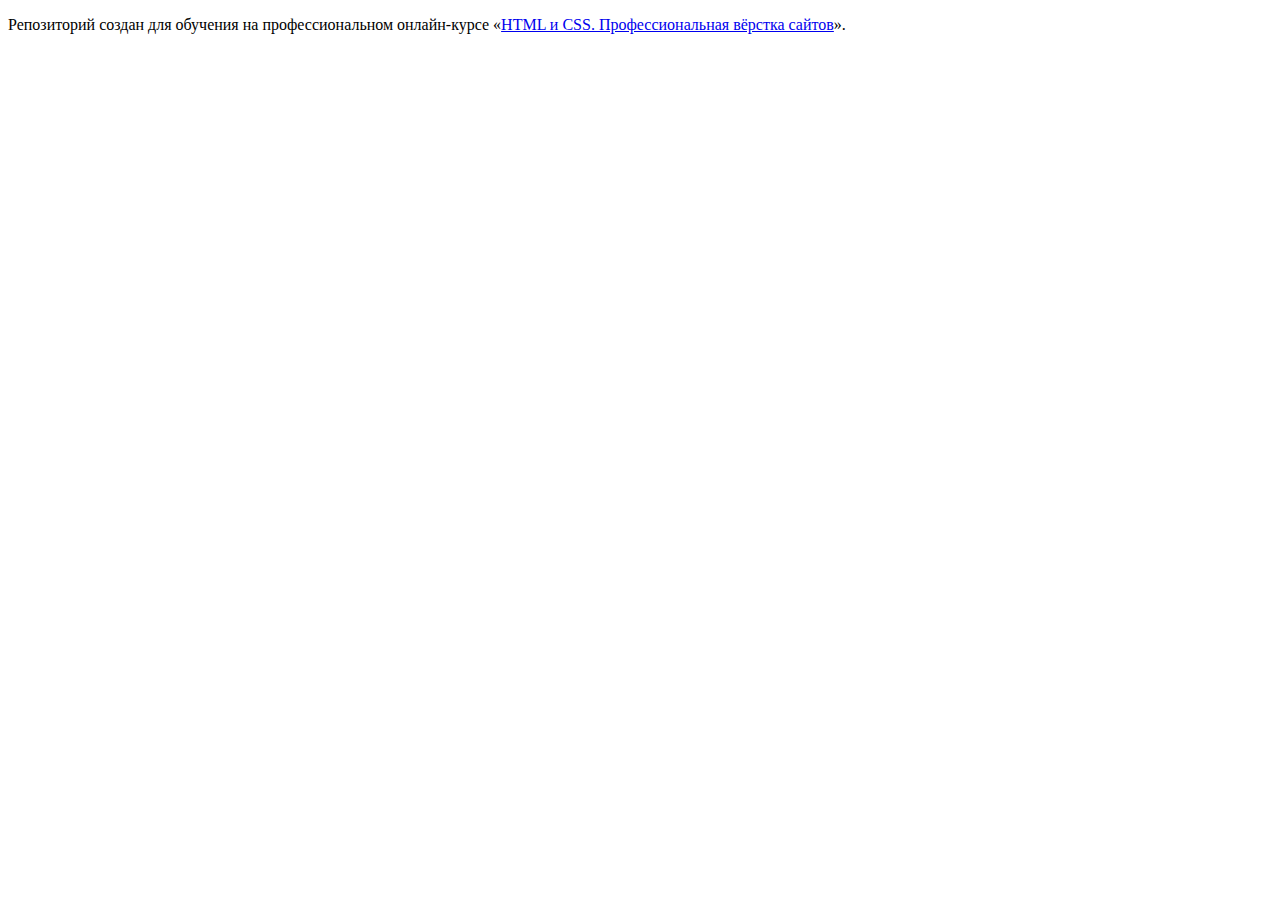
==== index.html @ 76321fee ":hatching_chick:" ====
<!DOCTYPE html>
<html lang="ru">
  <head>
    <meta charset="utf-8">
    <title>HTML Academy: Девайс</title>
  </head>
  <body>

    <p>Репозиторий создан для обучения на профессиональном онлайн‑курсе «<a href="https://htmlacademy.ru/intensive/htmlcss">HTML и CSS. Профессиональная вёрстка сайтов</a>».</p>

  </body>
</html>
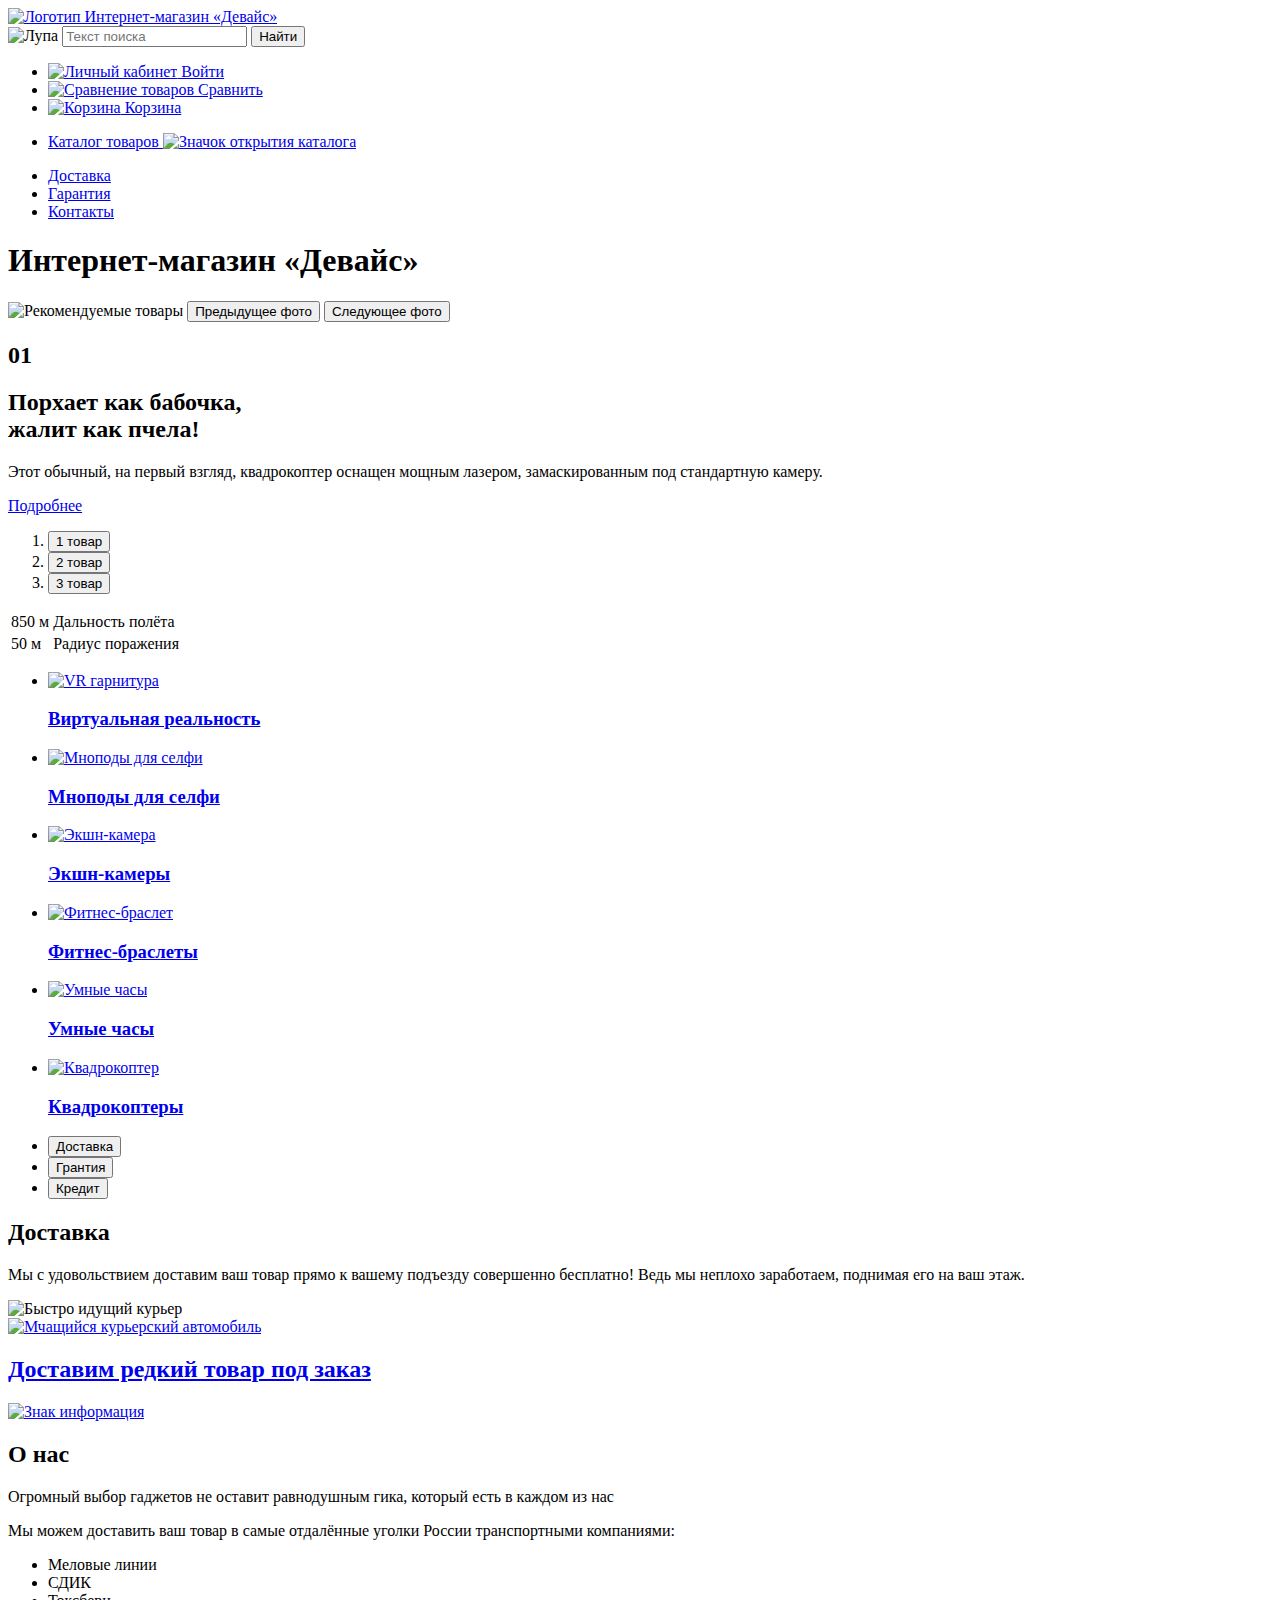
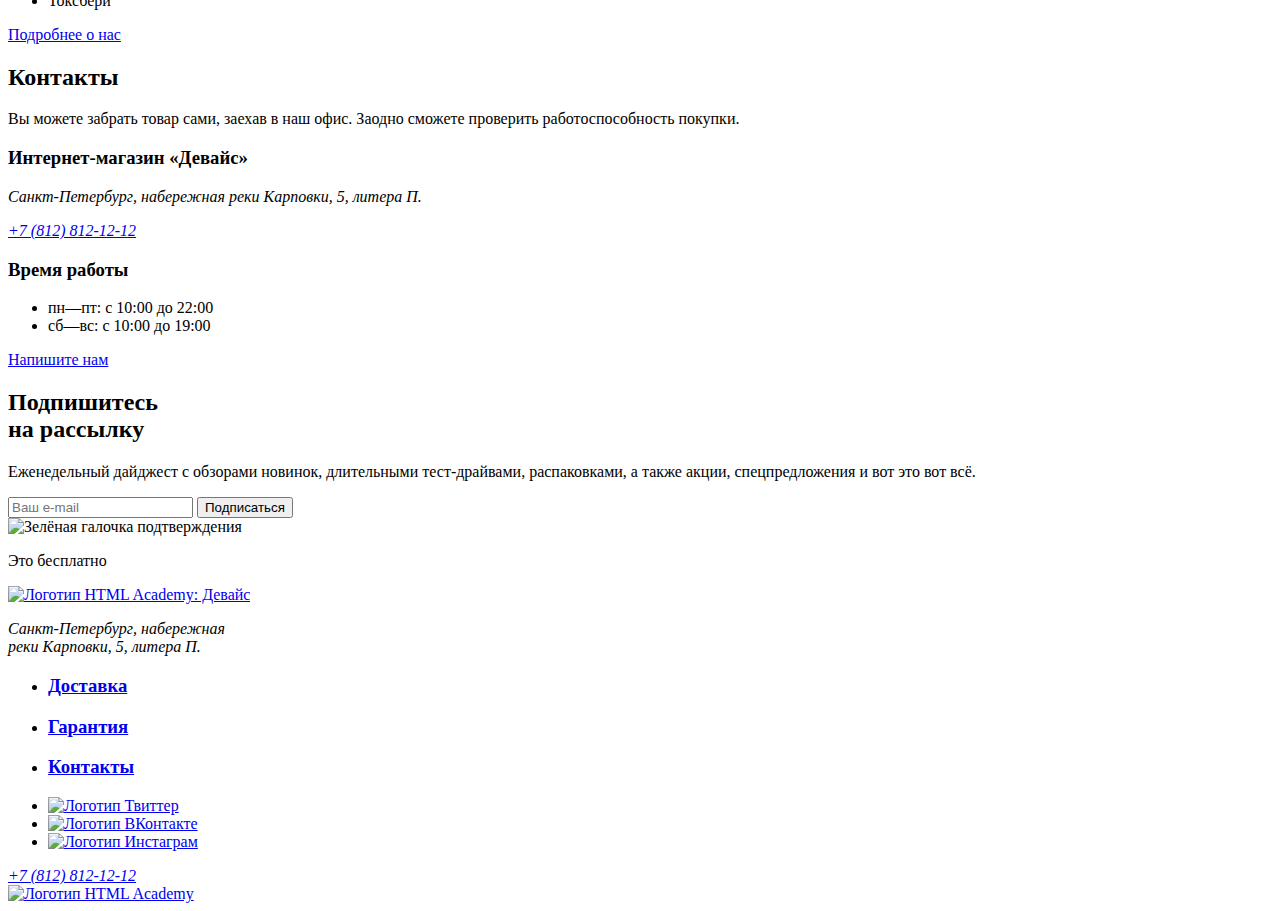
==== commit 85999b27: "Добавлена разметка главной и раздела каталога" ====
--- a/index.html
+++ b/index.html
@@ -2,11 +2,283 @@
 <html lang="ru">
   <head>
     <meta charset="utf-8">
-    <title>HTML Academy: Девайс</title>
+    <title>Интернет-магазин «Девайс»</title>
   </head>
+  
   <body>
-
-    <p>Репозиторий создан для обучения на профессиональном онлайн‑курсе «<a href="https://htmlacademy.ru/intensive/htmlcss">HTML и CSS. Профессиональная вёрстка сайтов</a>».</p>
-
+    <header class="page-header">
+      <a class="header-logo" href="#">
+        <img class="header-logo-image" src="" alt="Логотип Интернет-магазин «Девайс»">
+      </a>
+
+      <form class="search-form" action="https://echo.htmlacademy.ru/" method="post">
+        <span class="search-icon"><img class="search-icon-image" src="" alt="Лупа"></span>
+        <input class="search-field" type="search" placeholder="Текст поиска"  name="search-field" id="search-field" required>
+        <button class="button search-button" type="submit">Найти</button>
+
+      </form>
+
+      <nav class="navigation-user"></nav>
+      <ul class="navigation-user-list">
+        <li class="navigation-item">
+          <a class="navigation-link" href="#">
+            <img class="navigation-user-image" src="" alt="Личный кабинет">
+            Войти
+          </a>
+        </li>
+        <li class="navigation-item">
+          <a class="navigation-link" href="#">
+            <img class="navigation-user-image" src="" alt="Сравнение товаров"> 
+            Сравнить
+          </a>
+        </li>
+        <li class="navigation-item">
+          <a class="navigation-link" href="#">
+            <img class="navigation-user-image" src="" alt="Корзина">
+            Корзина 
+          </a>
+        </li>
+      </ul>
+
+      <nav class="navigation-main">
+        <ul class="navigation-main-list">
+          <li class="navigation-main-item">
+            <a class="navigation-main-link" href="catalog.html" >
+              Каталог товаров
+              <img class="navigation-main-image" src="" alt="Значок открытия каталога">
+            </a>
+          </li>
+        </ul>
+        <ul class="navigation-list">
+          <li class="navigation-item">
+            <a class="navigation-link" href="#">Доставка</a>
+          </li>
+          <li class="navigation-item">
+            <a class="navigation-link" href="#">Гарантия</a>
+          </li>
+          <li class="navigation-item">
+            <a class="navigation-link" href="#">Контакты</a>
+          </li>
+        </ul>
+      </nav>
+    </header>
+
+    <main class="main-index">
+      <h1 class="visually-hidden">Интернет-магазин «Девайс»</h1>
+
+      <section class="slider-gallery">
+        <img class="slider-image" src="" alt="Рекомендуемые товары" >
+        <button class="slider-button slider-prev" type="button">
+          <span class="visually-hidden">Предыдущее фото</span>
+        </button>
+        <button class="slider-button slider-next" type="button">
+          <span class="visually-hidden">Следующее фото</span>
+        </button>
+        <h2 class="slider-number">01</h2>
+        <h2 class="slider-title">Порхает как бабочка,<br>
+        жалит как пчела!</h2>
+        <p class="slider-decription">Этот обычный, на первый взгляд, квадрокоптер оснащен мощным лазером, замаскированным под стандартную камеру.
+        </p>
+        <a class="button slider-detail-button" href="#">Подробнее</a>
+        
+        <ol class="slider-pagination">
+          <li class="slider-pagination-item">
+            <button class="slider-pagination-button slider-pagination-button-current" type="button">
+              <span class="visually-hidden">1 товар</span>
+            </button>
+          </li>
+          <li class="slider-pagination-item">
+            <button class="slider-pagination-button" type="button">
+              <span class="visually-hidden">2 товар</span>
+            </button>
+          </li>
+          <li class="slider-pagination-item">
+            <button class="slider-pagination-button" type="button">
+              <span class="visually-hidden">3 товар</span>
+            </button>
+          </li>
+        </ol>
+
+        <table class="table-slider-item">
+          <tr>
+            <td class="table-slider-feature">850 м</td>
+            <td class="table-slider-description">Дальность полёта</td>
+          </tr>
+          <tr>
+            <td class="table-slider-feature">50 м</td>
+            <td class="table-slider-description">Радиус поражения</td>
+          </tr>
+        </table>
+      </section>
+
+      <section class="catalog-category">
+        <ul class="catalog-category-list">
+          <li class="catalog-category-item">
+            <a class="catalog-category-link" href="#">
+              <img class="catalog-category-image" src="" alt="VR гарнитура">
+              <h3 class="catalog-category-title">Виртуальная реальность</h3>
+            </a>
+          </li>
+          <li class="catalog-category-item">
+            <a class="catalog-category-link" href="#">
+              <img class="catalog-category-image" src="" alt="Мноподы для селфи">
+              <h3 class="catalog-category-title">Мноподы для селфи</h3>
+            </a>
+          </li>
+          <li class="catalog-category-item">
+            <a class="catalog-category-link" href="#">
+              <img class="catalog-category-image" src="" alt="Экшн-камера">
+              <h3 class="catalog-category-title">Экшн-камеры</h3>
+            </a>
+          </li>
+          <li class="catalog-category-item">
+            <a class="catalog-category-link" href="#">
+              <img class="catalog-category-image" src="" alt="Фитнес-браслет">
+              <h3 class="catalog-category-title">Фитнес-браслеты</h3>
+            </a>
+          </li>
+          <li class="catalog-category-item">
+            <a class="catalog-category-link" href="#">
+              <img class="catalog-category-image" src="" alt="Умные часы">
+              <h3 class="catalog-category-title">Умные часы</h3>
+            </a>
+          </li>
+          <li class="catalog-category-item">
+            <a class="catalog-category-link" href="#">
+              <img class="catalog-category-image" src="" alt="Квадрокоптер">
+              <h3 class="catalog-category-title">Квадрокоптеры</h3>
+            </a>
+          </li>
+        </ul>
+      </section>
+
+      <section class="helpful">
+      <ul class="helpful-list">
+        <li class="helpful-list-item">
+          <button class="button helpful-button" type="button">Доставка</button>
+        </li>
+        <li class="helpful-list-item">
+          <button class="button helpful-button" type="button">Грантия</button>
+        </li>
+        <li class="helpful-list-item">
+          <button class="button helpful-button" type="button">Кредит</button>
+        </li>
+      </ul>
+      <h2 class="main-title">Доставка</h2>
+      <p class="helpful-decription">Мы с удовольствием доставим ваш товар прямо к вашему подъезду совершенно бесплатно! Ведь мы неплохо заработаем, поднимая его на ваш этаж.</p>
+      <img class="helpful-list-item-image" src="" alt="Быстро идущий курьер">
+    </section>
+
+    <a class="button delivery-on-order-button" href="#">
+      <img class="delivery-on-order-image" src="" alt="Мчащийся курьерский автомобиль">
+      <h2 class="delivery-on-order-title">Доставим редкий товар под заказ</h2>
+      <img class="delivery-on-order-image-info" src="" alt="Знак информация">
+    </a>
+
+    <section class="about">
+      <h2 class="about-title">О нас</h2>
+      <p class="about-decription">Огромный выбор гаджетов не оставит равнодушным гика, который есть в каждом из нас</p>
+      <p class="about-decription">Мы можем доставить ваш товар в самые отдалённые уголки России транспортными компаниями:</p>
+      <ul class="about-list">
+        <li class="about-list-item">Меловые линии</li>
+        <li class="about-list-item">СДИК</li>
+        <li class="about-list-item">Токсбери</li>
+      </ul>
+      <a class="button about-button" href="#">Подробнее о нас</a>
+    </section>
+
+    <section class="contacts">
+      <h2 class="contacts-title">Контакты</h2>
+      <p>Вы можете забрать товар сами, заехав в наш офис. Заодно сможете проверить работоспособность покупки. </p>
+      <h3 class="contacts-subtitle">Интернет-магазин «Девайс»</h3>
+      <address class="contacts-address">
+        <p class="contacts-address-text">Санкт-Петербург, набережная реки Карповки, 5, литера П.</p>
+        <a class="contacts-phone" href="tel:+78128121212">+7 (812) 812-12-12</a>
+      </address>
+      <h3 class="contacts-subtitle">Время работы</h3>
+      <ul class="contacts-schedule">
+        <li class="contacts-schedule-item">пн—пт: с 10:00 до 22:00</li>
+        <li class="contacts-schedule-item">сб—вс: с 10:00 до 19:00</li>
+      </ul>
+      <a class="button contacts-button" href="#">Напишите нам</a>
+    </section>
+
+    <section class="newsletter">
+      <h2 class="newsletter-title">Подпишитесь<br>
+        на рассылку</h2>
+      <p class="newsletter-description">Еженедельный дайджест с обзорами новинок,
+        длительными тест-драйвами, распаковками, а также акции, спецпредложения и вот это вот всё.</p>
+      <form class="newsletter-form" action="https://echo.htmlacademy.ru/" method="post">
+
+        <input class="field"  placeholder="Ваш e-mail" type="email" name="newsletter-email" id="newsletter-email" required>
+
+        <button class="button newsletter-button" type="submit">Подписаться</button>
+
+      </form>
+
+      <img class="newsletter-image-check" src="" alt="Зелёная галочка подтверждения">
+      <p>Это бесплатно</p>
+    </section>
+    </main>
+
+
+    <footer class="page-footer">
+
+        <a class="footer-logo" href="#">
+          <img class="footer-logo-image" src="" alt="Логотип HTML Academy: Девайс">
+        </a>
+
+        <address class="footer-address-item">
+          <p class="footer-address-text">Санкт-Петербург, набережная<br>
+            реки Карповки, 5, литера П.</p>
+        </address>
+      
+      <div class="decor-element"></div>
+
+        <ul class="footer-navigation-list">
+          <li class="footer-navigation-item">
+            <a class="footer-navigation-link" href="#">
+              <h3 class="footer-navigation-item-title">Доставка</h3>
+            </a>
+          </li>
+          <li class="footer-navigation-item">
+            <a class="footer-navigation-link" href="#">
+              <h3 class="footer-navigation-item-title">Гарантия</h3>
+            </a>
+          </li>
+          <li class="footer-navigation-item">
+            <a class="footer-navigation-link" href="#">
+              <h3 class="footer-navigation-item-title">Контакты</h3>
+            </a>
+          </li>
+        </ul>
+
+        <ul class="footer-social-list">
+          <li class="footer-social-item">
+            <a class="button social-button" href="#">
+              <img class="footer-social-item-image" src="" alt="Логотип Твиттер">
+            </a>
+          </li>
+          <li class="footer-social-item">
+            <a class="button social-button" href="#">
+              <img class="footer-social-item-image" src="" alt="Логотип ВКонтакте">
+            </a>
+          </li>
+          <li class="footer-social-item">
+            <a class="button social-button" href="#">
+              <img class="footer-social-item-image" src="" alt="Логотип Инстаграм">
+            </a>
+          </li>
+        </ul>
+
+        <address class="footer-phone-item">
+          <a class="footer-phone-link" href="tel:+78128121212">+7 (812) 812-12-12</a>
+        </address>
+
+        <a class="developer-link" href="https://htmlacademy.ru/">
+          <img class="developer-logo" src="" alt="Логотип HTML Academy">
+        </a>
+
+    </footer>
   </body>
 </html>
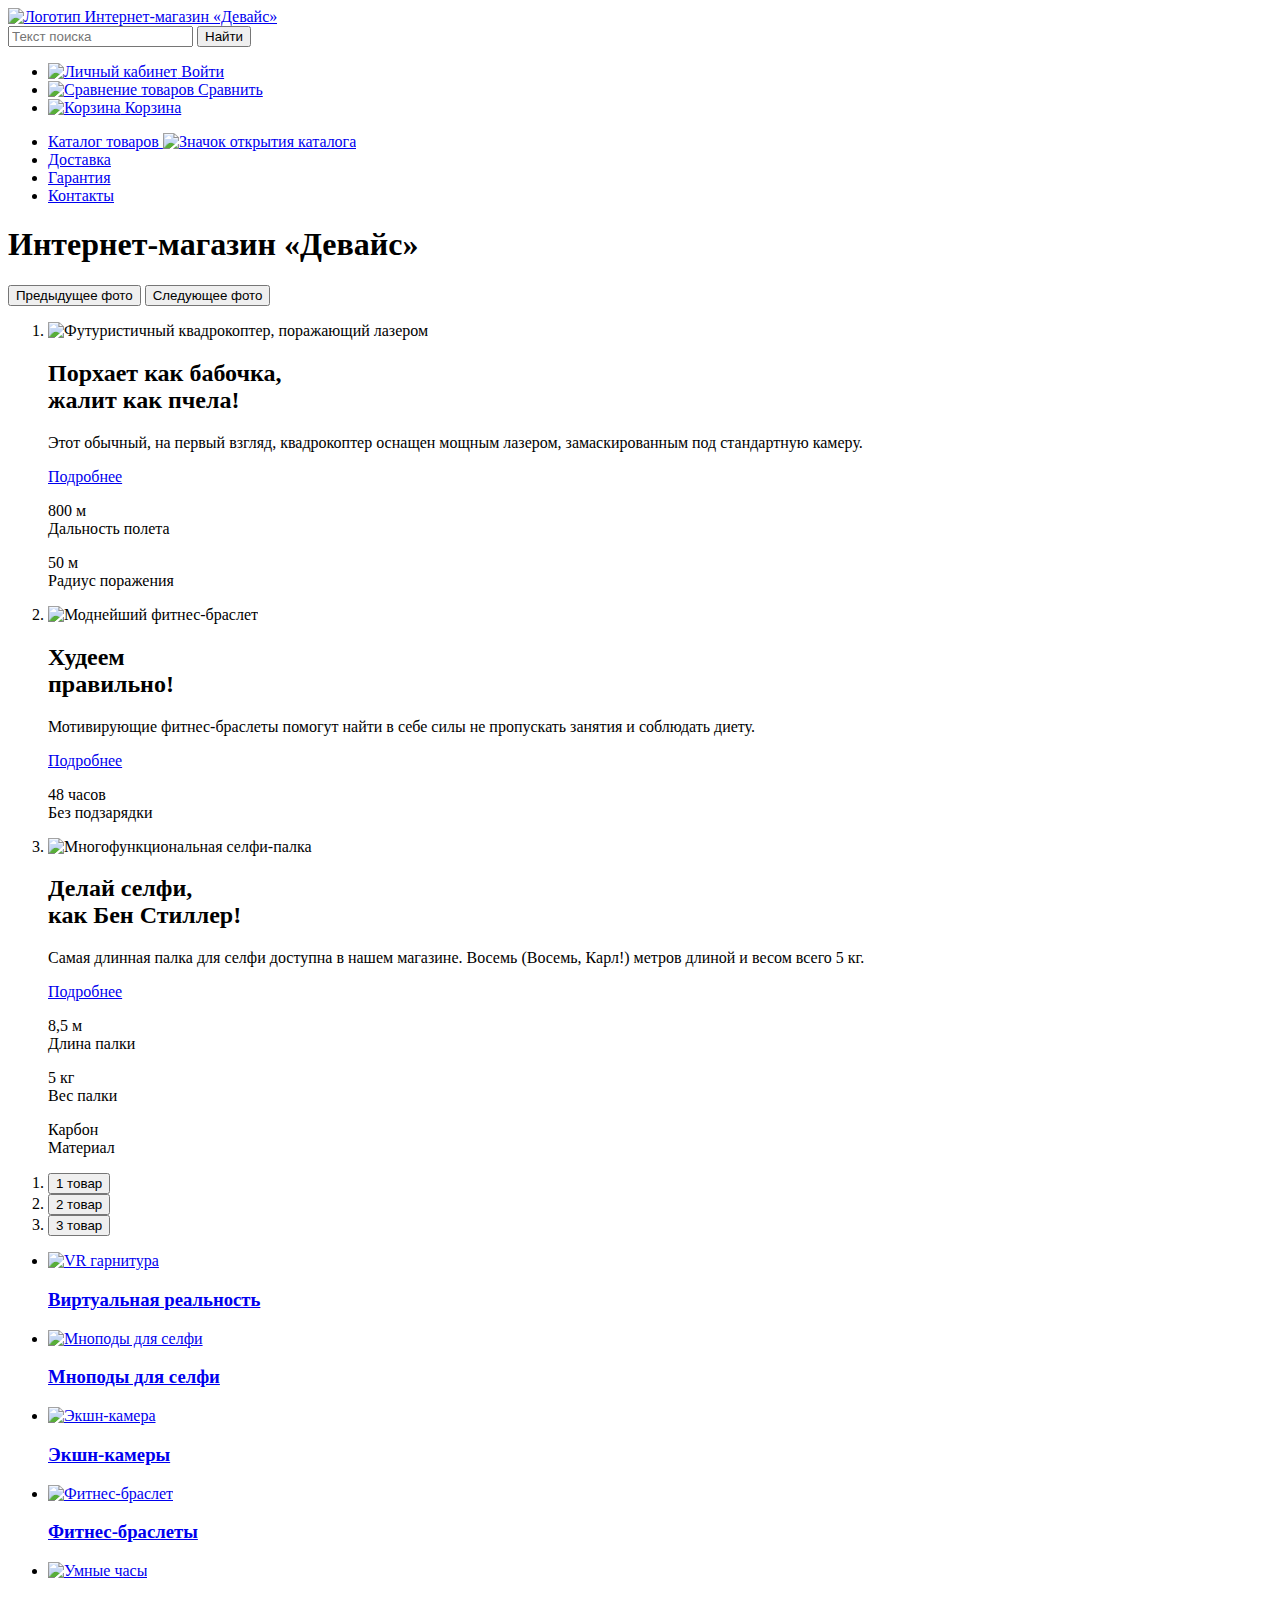
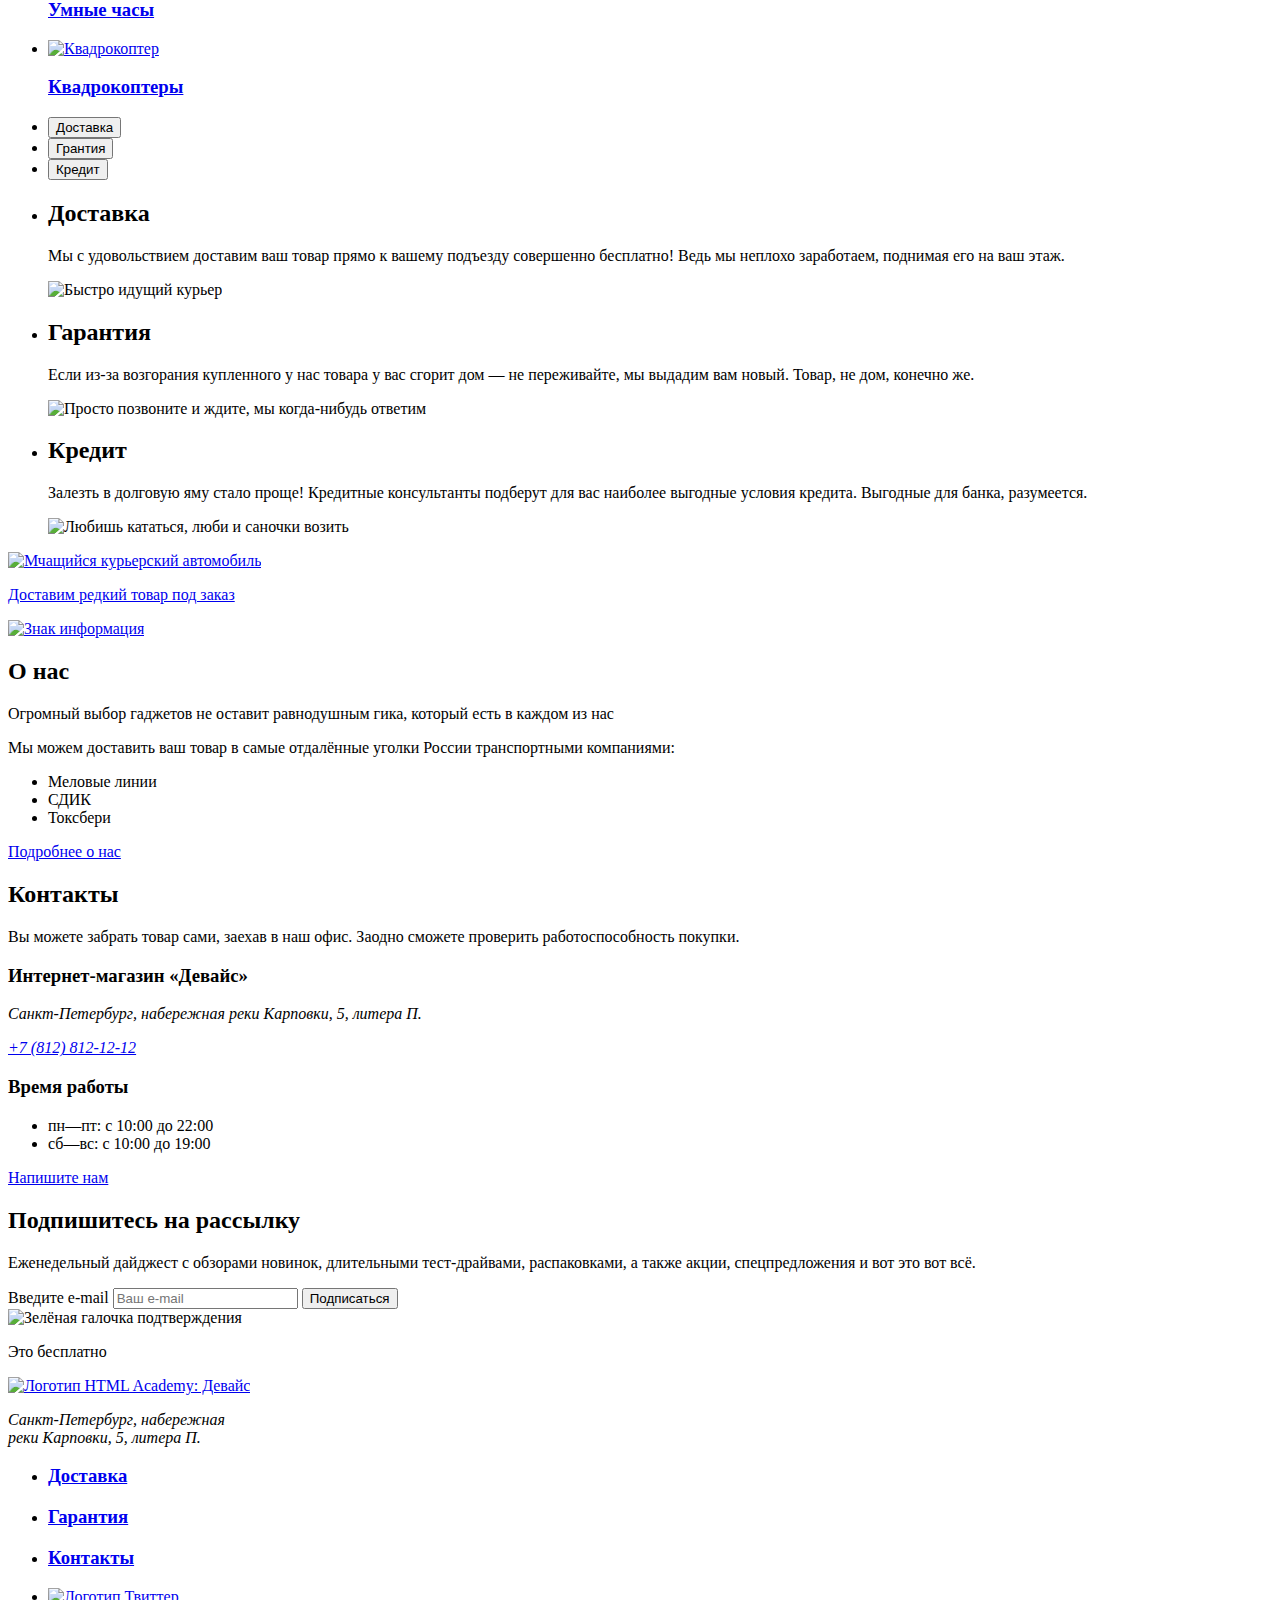
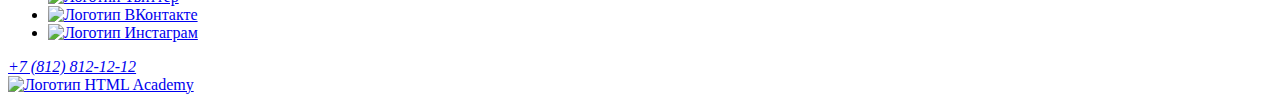
==== commit 31b2c616: "Merge pull request #2 from NickolayNeretin/master" ====
--- a/index.html
+++ b/index.html
@@ -7,49 +7,47 @@
   
   <body>
     <header class="page-header">
-      <a class="header-logo" href="#">
-        <img class="header-logo-image" src="" alt="Логотип Интернет-магазин «Девайс»">
+
+      <a class="header-logo" target="_blank" href="https://htmlacademy.ru/">
+        <img class="header-logo-image" src="#" alt="Логотип Интернет-магазин «Девайс»">
       </a>
 
       <form class="search-form" action="https://echo.htmlacademy.ru/" method="post">
-        <span class="search-icon"><img class="search-icon-image" src="" alt="Лупа"></span>
+
         <input class="search-field" type="search" placeholder="Текст поиска"  name="search-field" id="search-field" required>
         <button class="button search-button" type="submit">Найти</button>
-
+    
       </form>
 
-      <nav class="navigation-user"></nav>
-      <ul class="navigation-user-list">
+        <ul class="navigation-user-list">
+          <li class="navigation-item">
+            <a class="navigation-link" href="#">
+              <img class="navigation-user-image" src="#" alt="Личный кабинет">
+              Войти
+            </a>
+          </li>
+          <li class="navigation-item">
+            <a class="navigation-link" href="#">
+              <img class="navigation-user-image" src="#" alt="Сравнение товаров"> 
+              Сравнить
+            </a>
+        </li>
         <li class="navigation-item">
           <a class="navigation-link" href="#">
-            <img class="navigation-user-image" src="" alt="Личный кабинет">
-            Войти
-          </a>
-        </li>
-        <li class="navigation-item">
-          <a class="navigation-link" href="#">
-            <img class="navigation-user-image" src="" alt="Сравнение товаров"> 
-            Сравнить
-          </a>
-        </li>
-        <li class="navigation-item">
-          <a class="navigation-link" href="#">
-            <img class="navigation-user-image" src="" alt="Корзина">
+            <img class="navigation-user-image" src="#" alt="Корзина">
             Корзина 
           </a>
         </li>
-      </ul>
+       </ul>
 
       <nav class="navigation-main">
         <ul class="navigation-main-list">
           <li class="navigation-main-item">
             <a class="navigation-main-link" href="catalog.html" >
               Каталог товаров
-              <img class="navigation-main-image" src="" alt="Значок открытия каталога">
-            </a>
-          </li>
-        </ul>
-        <ul class="navigation-list">
+              <img class="navigation-main-image" src="#" alt="Значок открытия каталога">
+            </a>
+          </li>
           <li class="navigation-item">
             <a class="navigation-link" href="#">Доставка</a>
           </li>
@@ -66,49 +64,77 @@
     <main class="main-index">
       <h1 class="visually-hidden">Интернет-магазин «Девайс»</h1>
 
-      <section class="slider-gallery">
-        <img class="slider-image" src="" alt="Рекомендуемые товары" >
+      <section class="slider-promo">
+        
         <button class="slider-button slider-prev" type="button">
-          <span class="visually-hidden">Предыдущее фото</span>
+        <span class="visually-hidden">Предыдущее фото</span>
         </button>
         <button class="slider-button slider-next" type="button">
-          <span class="visually-hidden">Следующее фото</span>
+        <span class="visually-hidden">Следующее фото</span>
         </button>
-        <h2 class="slider-number">01</h2>
-        <h2 class="slider-title">Порхает как бабочка,<br>
-        жалит как пчела!</h2>
-        <p class="slider-decription">Этот обычный, на первый взгляд, квадрокоптер оснащен мощным лазером, замаскированным под стандартную камеру.
-        </p>
-        <a class="button slider-detail-button" href="#">Подробнее</a>
         
-        <ol class="slider-pagination">
-          <li class="slider-pagination-item">
-            <button class="slider-pagination-button slider-pagination-button-current" type="button">
+        <ol class="slider-promo-list">
+          <li class="slider-promo-item">
+            <img class="slider-promo-image" src="#" alt="Футуристичный квадрокоптер, поражающий лазером" >
+            <h2 class="slider-promo-title">Порхает как бабочка,<br>
+              жалит как пчела!</h2>
+              <p class="slider-promo-decription">Этот обычный, на первый взгляд, квадрокоптер оснащен мощным лазером, замаскированным под стандартную камеру.
+              </p>
+              <a class="button slider-promo-detail-button" href="#">Подробнее</a>
+              <p><span class="slider-promo-feature">800 м</span></br>
+              <span class="slider-promo-description">Дальность полета</span>
+              </p>
+              <p><span class="slider-promo-feature">50 м</span></br>
+              <span class="slider-promo-description">Радиус поражения</span>
+              </p>
+          </li>
+          <li class="slider-promo-item visualy-hidden">
+            <img class="slider-promo-image" src="#" alt="Моднейший фитнес-браслет" >
+            <h2 class="slider-promo-title">Худеем<br>
+              правильно!</h2>
+              <p class="slider-promo-decription">Мотивирующие фитнес-браслеты помогут найти в себе силы не пропускать занятия и соблюдать диету.
+              </p>
+              <a class="button slider-promo-detail-button" href="#">Подробнее</a>
+              <p><span class="slider-promo-feature">48 часов</span></br>
+              <span class="slider-promo-description">Без подзарядки</span>
+              </p>
+          </li>
+          <li class="slider-promo-item visualy-hidden">
+            <img class="slider-promo-image" src="#" alt="Многофункциональная селфи-палка" >
+            <h2 class="slider-promo-title">Делай селфи,<br>
+            как Бен Стиллер!</h2>
+            <p class="slider-promo-decription">Самая длинная палка для селфи доступна в нашем магазине. Восемь (Восемь, Карл!) метров длиной и весом всего 5 кг.
+            </p>
+            <a class="button slider-promo-detail-button" href="#">Подробнее</a>
+            <p><span class="slider-promo-feature">8,5 м</span></br>
+            <span class="slider-promo-description">Длина палки</span>
+            </p>
+            <p><span class="slider-promo-feature">5 кг</span></br>
+            <span class="slider-promo-description">Вес палки</span>
+            </p>
+            <p><span class="slider-promo-feature">Карбон</span></br>
+            <span class="slider-promo-description">Материал</span>
+            </p>
+          </li>
+        </ol>
+
+        <ol class="slider-promo-pagination">
+          <li class="slider-promo-pagination-item">
+            <button class="slider-promo-pagination-button slider-promo-pagination-button-current" type="button">
               <span class="visually-hidden">1 товар</span>
             </button>
           </li>
-          <li class="slider-pagination-item">
-            <button class="slider-pagination-button" type="button">
+          <li class="slider-promo-pagination-item">
+            <button class="slider-promo-pagination-button" type="button">
               <span class="visually-hidden">2 товар</span>
             </button>
           </li>
-          <li class="slider-pagination-item">
-            <button class="slider-pagination-button" type="button">
+          <li class="slider-promo-pagination-item">
+            <button class="slider-promo-pagination-button" type="button">
               <span class="visually-hidden">3 товар</span>
             </button>
           </li>
         </ol>
-
-        <table class="table-slider-item">
-          <tr>
-            <td class="table-slider-feature">850 м</td>
-            <td class="table-slider-description">Дальность полёта</td>
-          </tr>
-          <tr>
-            <td class="table-slider-feature">50 м</td>
-            <td class="table-slider-description">Радиус поражения</td>
-          </tr>
-        </table>
       </section>
 
       <section class="catalog-category">
@@ -164,16 +190,37 @@
           <button class="button helpful-button" type="button">Кредит</button>
         </li>
       </ul>
-      <h2 class="main-title">Доставка</h2>
-      <p class="helpful-decription">Мы с удовольствием доставим ваш товар прямо к вашему подъезду совершенно бесплатно! Ведь мы неплохо заработаем, поднимая его на ваш этаж.</p>
-      <img class="helpful-list-item-image" src="" alt="Быстро идущий курьер">
+
+      <ul class="helpful-detail">
+        <li class="helpful-detail-item">
+          <h2 class="helpful-detail-item-title">Доставка</h2>
+          <p class="helpful-detail-decription">Мы с удовольствием доставим ваш товар прямо
+            к вашему подъезду совершенно бесплатно! Ведь
+            мы неплохо заработаем, поднимая его на ваш этаж.</p>
+          <img class="helpful-detail-item-image" src="#" alt="Быстро идущий курьер">
+        </li>
+        <li class="helpful-detail-item visualy-hidden">
+          <h2 class="helpful-detail-item-title">Гарантия</h2>
+          <p class="helpful-detail-decription">Если из-за возгорания купленного у нас товара у вас
+            сгорит дом — не переживайте, мы выдадим вам новый.
+            Товар, не дом, конечно же.</p>
+          <img class="helpful-detail-item-image" src="#" alt="Просто позвоните и ждите, мы когда-нибудь ответим">
+        </li>
+        <li class="helpful-detail-item visualy-hidden">
+          <h2 class="helpful-detail-item-title">Кредит</h2>
+          <p class="helpful-detail-decription">Залезть в долговую яму стало проще!
+            Кредитные консультанты подберут для вас наиболее выгодные условия кредита.
+            Выгодные для банка, разумеется.</p>
+          <img class="helpful-detail-item-image" src="#" alt="Любишь кататься, люби и саночки возить">
+        </li>
+      </ul>
+
+      <a class="button delivery-on-order-button" href="#">
+        <img class="delivery-on-order-image" src="#" alt="Мчащийся курьерский автомобиль">
+        <p><span class="delivery-on-order-title">Доставим редкий товар под заказ</span></p>
+        <img class="delivery-on-order-image-info" src="#" alt="Знак информация">
+      </a>
     </section>
-
-    <a class="button delivery-on-order-button" href="#">
-      <img class="delivery-on-order-image" src="" alt="Мчащийся курьерский автомобиль">
-      <h2 class="delivery-on-order-title">Доставим редкий товар под заказ</h2>
-      <img class="delivery-on-order-image-info" src="" alt="Знак информация">
-    </a>
 
     <section class="about">
       <h2 class="about-title">О нас</h2>
@@ -204,14 +251,14 @@
     </section>
 
     <section class="newsletter">
-      <h2 class="newsletter-title">Подпишитесь<br>
-        на рассылку</h2>
+      <h2 class="newsletter-title">Подпишитесь на рассылку</h2>
       <p class="newsletter-description">Еженедельный дайджест с обзорами новинок,
         длительными тест-драйвами, распаковками, а также акции, спецпредложения и вот это вот всё.</p>
       <form class="newsletter-form" action="https://echo.htmlacademy.ru/" method="post">
 
+        <label class="visualy-hidden" for="newsletter-email">Введите e-mail</label>
         <input class="field"  placeholder="Ваш e-mail" type="email" name="newsletter-email" id="newsletter-email" required>
-
+        
         <button class="button newsletter-button" type="submit">Подписаться</button>
 
       </form>
@@ -224,16 +271,14 @@
 
     <footer class="page-footer">
 
-        <a class="footer-logo" href="#">
-          <img class="footer-logo-image" src="" alt="Логотип HTML Academy: Девайс">
+        <a class="footer-logo" target="_blank" href="https://htmlacademy.ru/">
+          <img class="footer-logo-image" src="#" alt="Логотип HTML Academy: Девайс">
         </a>
 
         <address class="footer-address-item">
           <p class="footer-address-text">Санкт-Петербург, набережная<br>
             реки Карповки, 5, литера П.</p>
         </address>
-      
-      <div class="decor-element"></div>
 
         <ul class="footer-navigation-list">
           <li class="footer-navigation-item">
@@ -255,18 +300,18 @@
 
         <ul class="footer-social-list">
           <li class="footer-social-item">
-            <a class="button social-button" href="#">
-              <img class="footer-social-item-image" src="" alt="Логотип Твиттер">
+            <a class="button social-button" target="_blank" href="#">
+              <img class="footer-social-item-image" src="#" alt="Логотип Твиттер">
             </a>
           </li>
           <li class="footer-social-item">
-            <a class="button social-button" href="#">
-              <img class="footer-social-item-image" src="" alt="Логотип ВКонтакте">
+            <a class="button social-button" target="_blank" href="#">
+              <img class="footer-social-item-image" src="#" alt="Логотип ВКонтакте">
             </a>
           </li>
           <li class="footer-social-item">
-            <a class="button social-button" href="#">
-              <img class="footer-social-item-image" src="" alt="Логотип Инстаграм">
+            <a class="button social-button" target="_blank" href="#">
+              <img class="footer-social-item-image" src="#" alt="Логотип Инстаграм">
             </a>
           </li>
         </ul>
@@ -275,10 +320,10 @@
           <a class="footer-phone-link" href="tel:+78128121212">+7 (812) 812-12-12</a>
         </address>
 
-        <a class="developer-link" href="https://htmlacademy.ru/">
-          <img class="developer-logo" src="" alt="Логотип HTML Academy">
+        <a class="developer-link" target="_blank" href="https://htmlacademy.ru/">
+          <img class="developer-logo" src="#" alt="Логотип HTML Academy">
         </a>
 
     </footer>
   </body>
-</html>
+</html>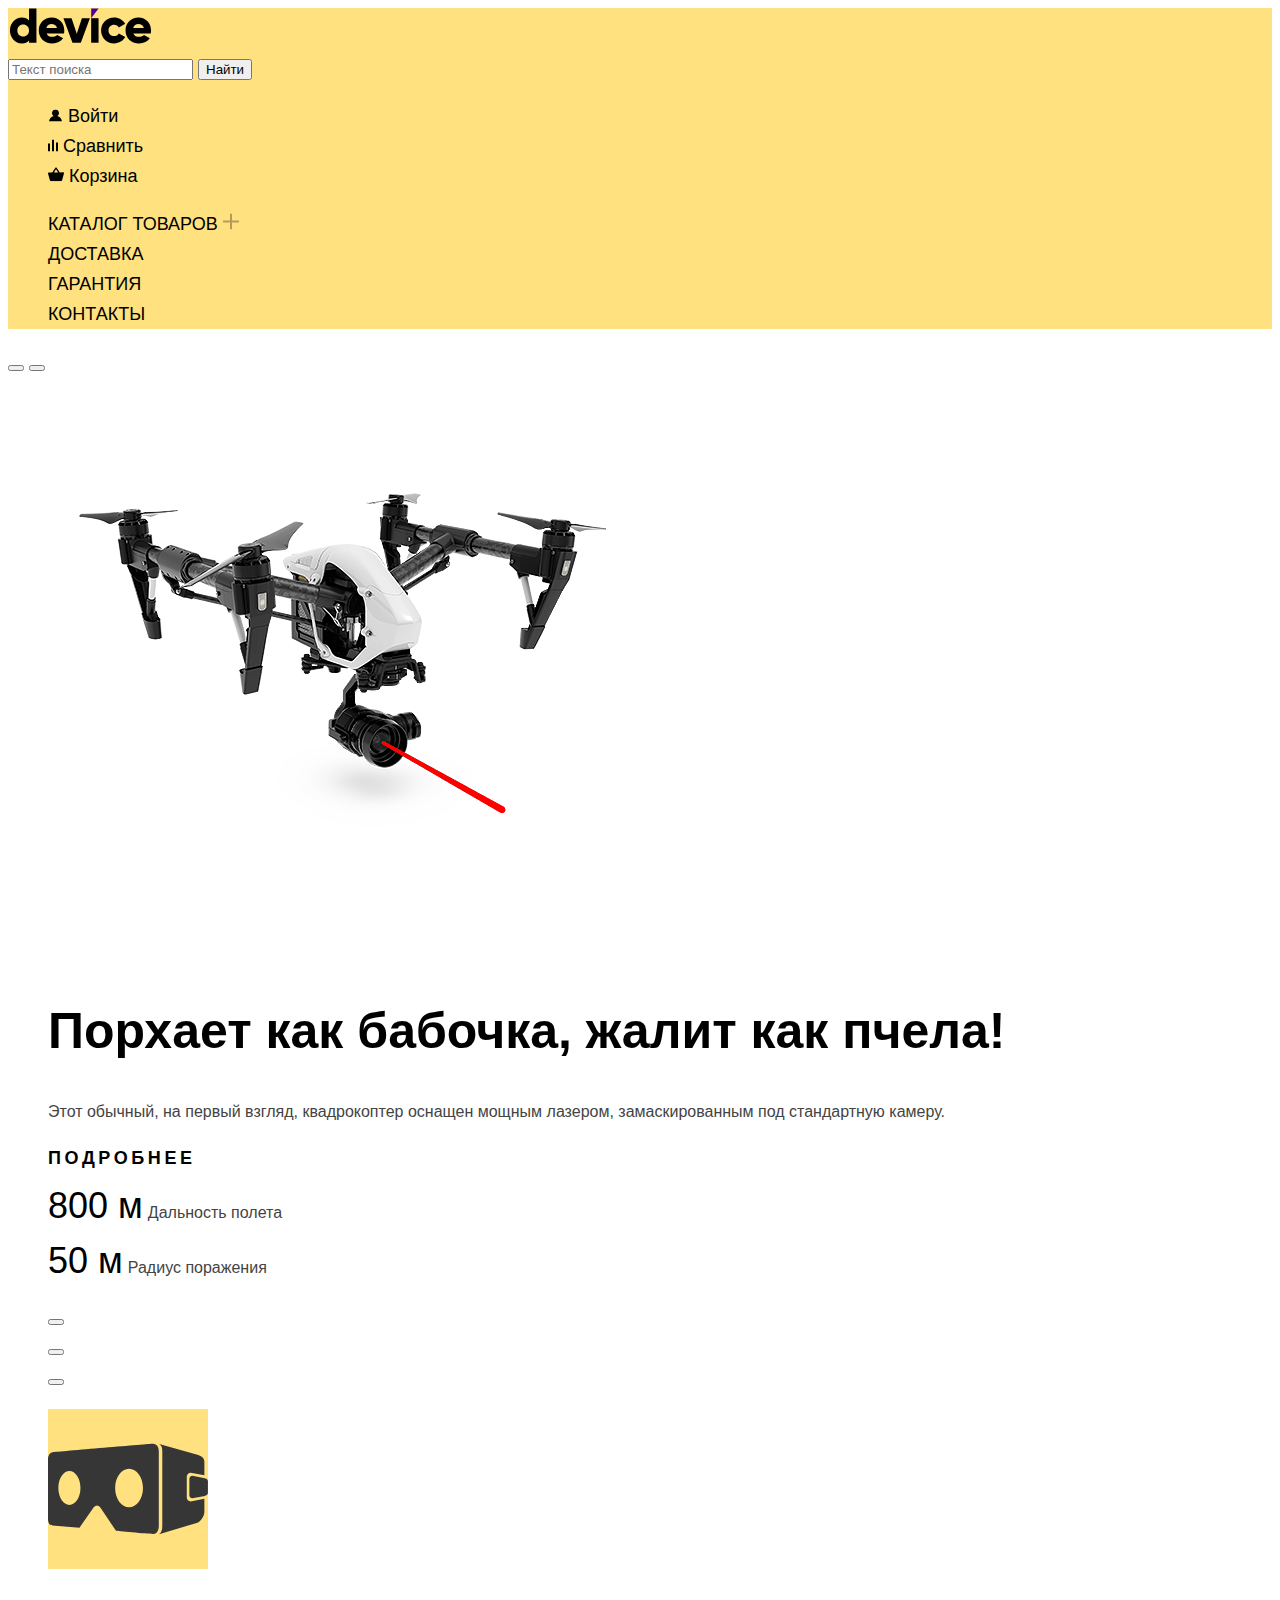
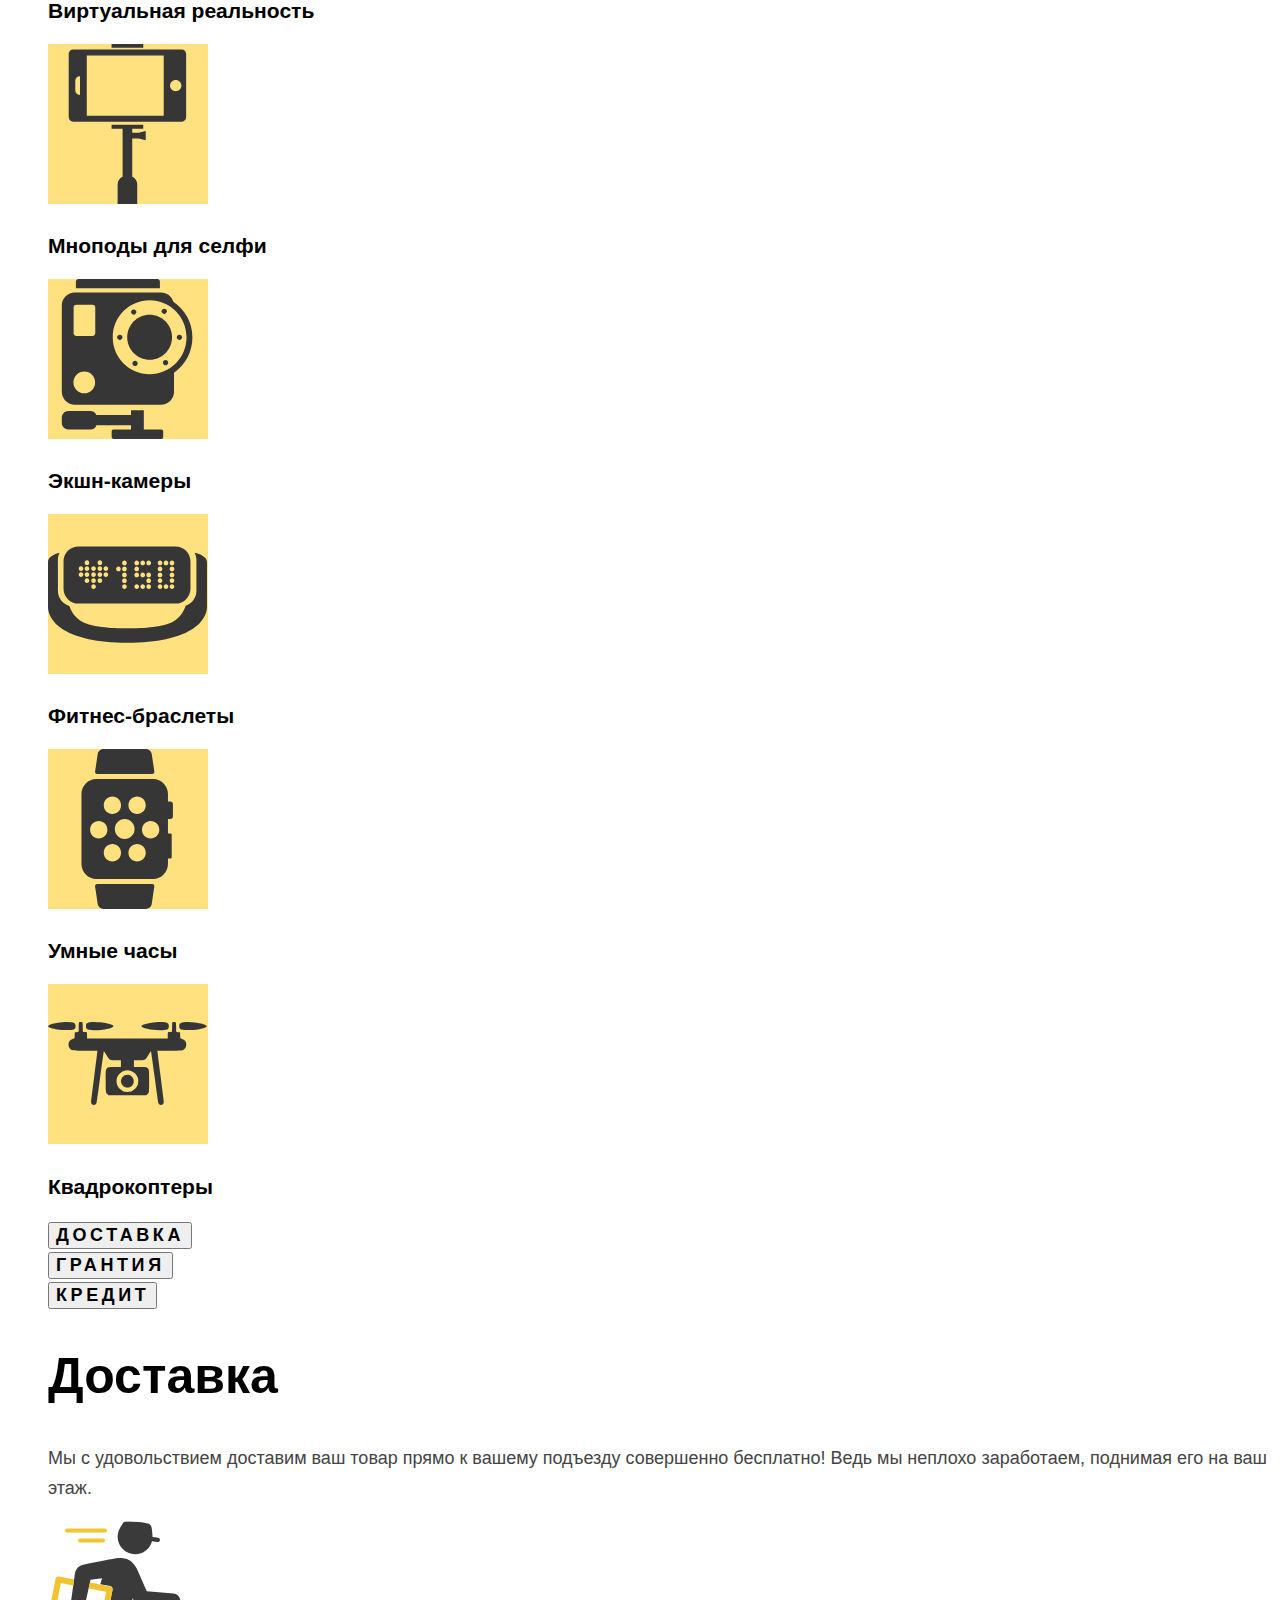
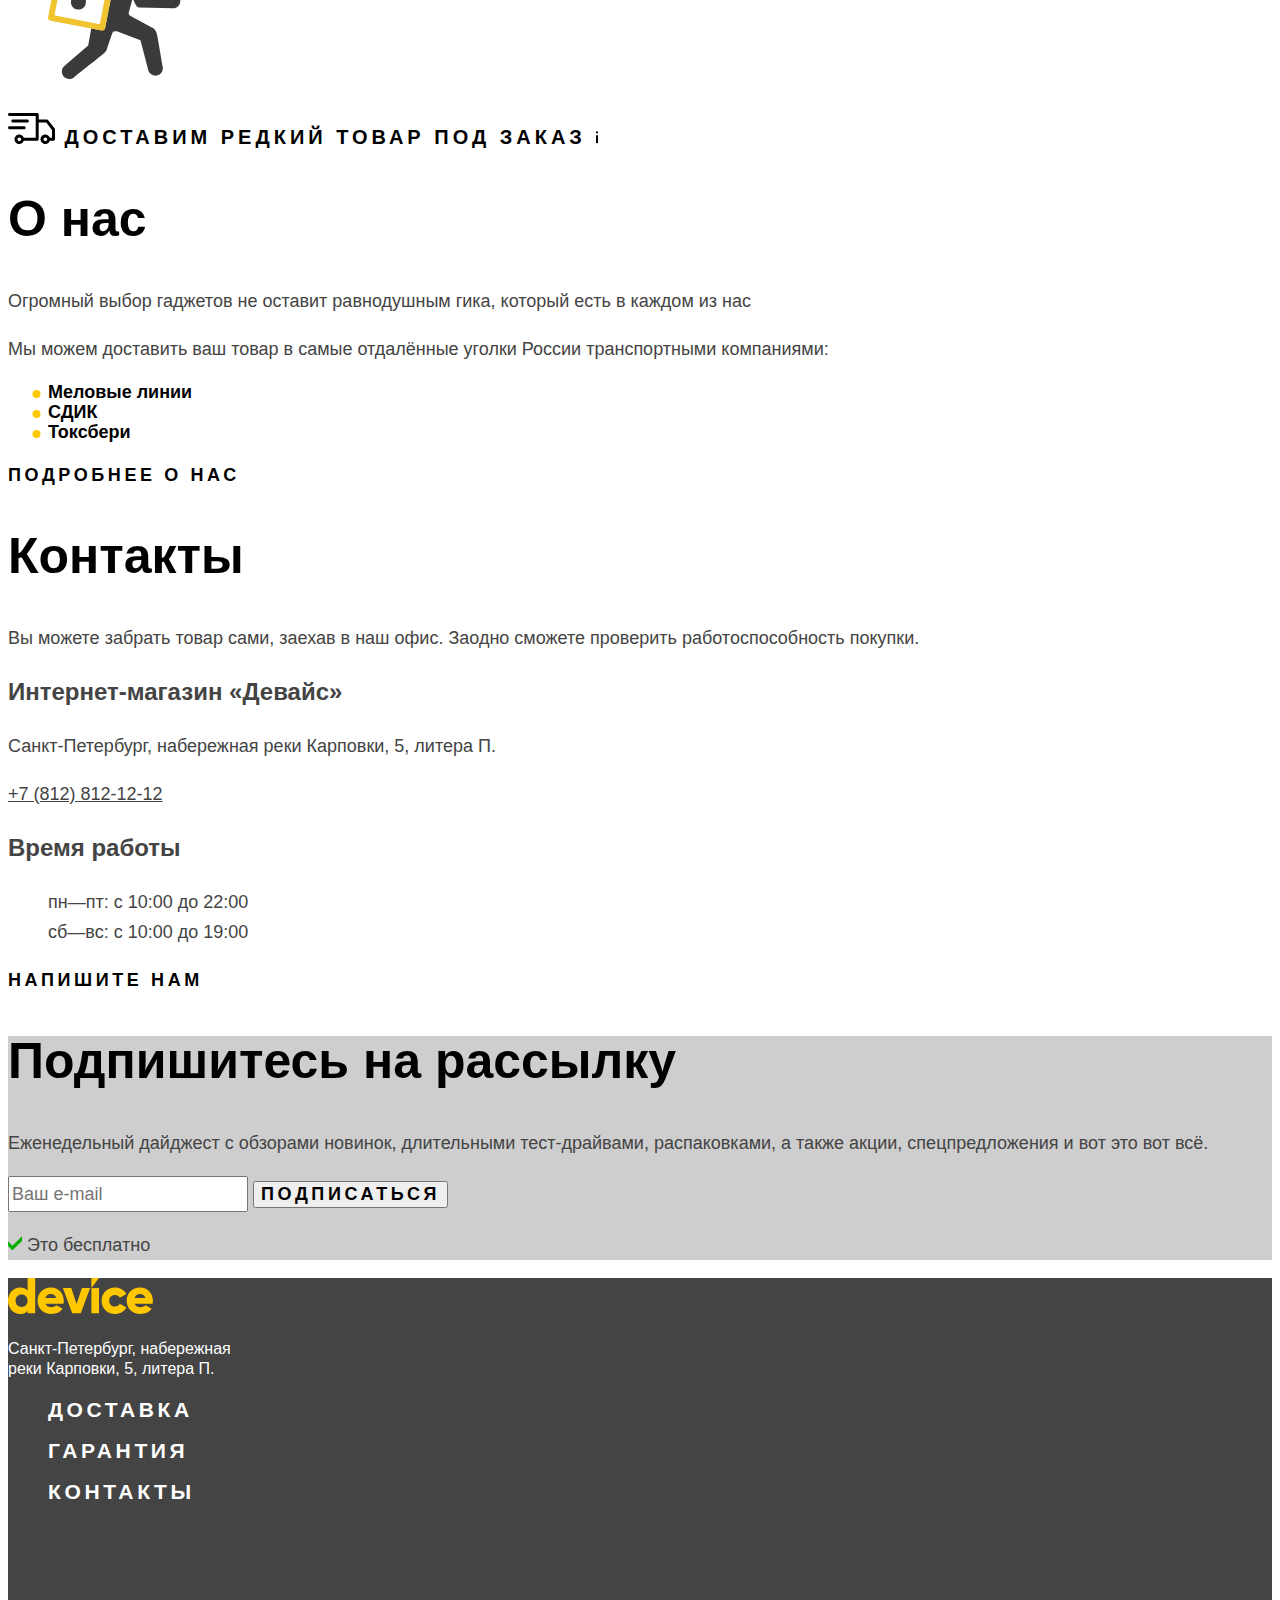
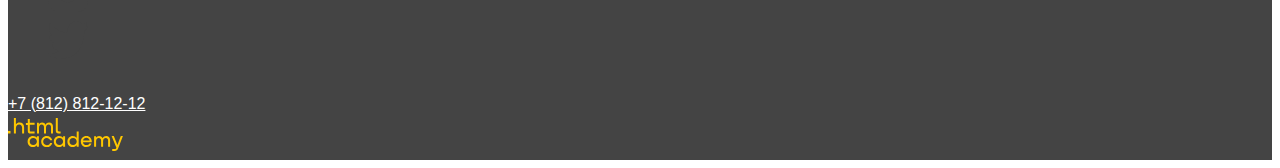
==== commit 682d6778: "Merge pull request #3 from NickolayNeretin/master" ====
--- a/index.html
+++ b/index.html
@@ -3,38 +3,42 @@
   <head>
     <meta charset="utf-8">
     <title>Интернет-магазин «Девайс»</title>
+
+    <link rel="stylesheet" href="styles/styles.css">
+    
   </head>
   
   <body>
+    <!-- Начало шапки -->
     <header class="page-header">
 
       <a class="header-logo" target="_blank" href="https://htmlacademy.ru/">
-        <img class="header-logo-image" src="#" alt="Логотип Интернет-магазин «Девайс»">
+        <img width="145" height="36" class="header-logo-image" src="/images/logo.svg" alt="Логотип Интернет-магазин «Девайс»">
       </a>
-
+      
+      <!-- Форма поиска -->
       <form class="search-form" action="https://echo.htmlacademy.ru/" method="post">
-
+        <label class="visually-hidden" for="search-field">Поиск</label>
         <input class="search-field" type="search" placeholder="Текст поиска"  name="search-field" id="search-field" required>
         <button class="button search-button" type="submit">Найти</button>
-    
       </form>
 
         <ul class="navigation-user-list">
-          <li class="navigation-item">
-            <a class="navigation-link" href="#">
-              <img class="navigation-user-image" src="#" alt="Личный кабинет">
+          <li class="navigation-user-item">
+            <a class="navigation-user-link" href="#">
+              <img class="navigation-user-image" src="/images/user-account.svg" alt="Личный кабинет">
               Войти
             </a>
           </li>
-          <li class="navigation-item">
-            <a class="navigation-link" href="#">
-              <img class="navigation-user-image" src="#" alt="Сравнение товаров"> 
+          <li class="navigation-user-item">
+            <a class="navigation-user-link" href="#">
+              <img class="navigation-user-image" src="/images/comparison.svg" alt="Сравнение товаров"> 
               Сравнить
             </a>
         </li>
-        <li class="navigation-item">
-          <a class="navigation-link" href="#">
-            <img class="navigation-user-image" src="#" alt="Корзина">
+        <li class="navigation-user-item">
+          <a class="navigation-user-link" href="#">
+            <img class="navigation-user-image" src="/images/basket.svg" alt="Корзина">
             Корзина 
           </a>
         </li>
@@ -45,25 +49,27 @@
           <li class="navigation-main-item">
             <a class="navigation-main-link" href="catalog.html" >
               Каталог товаров
-              <img class="navigation-main-image" src="#" alt="Значок открытия каталога">
-            </a>
-          </li>
-          <li class="navigation-item">
-            <a class="navigation-link" href="#">Доставка</a>
-          </li>
-          <li class="navigation-item">
-            <a class="navigation-link" href="#">Гарантия</a>
-          </li>
-          <li class="navigation-item">
-            <a class="navigation-link" href="#">Контакты</a>
+              <img class="navigation-main-image" src="/images/plus.svg" alt="Значок открытия каталога">
+            </a>
+          </li>
+          <li class="navigation-main-item">
+            <a class="navigation-main-link" href="#">Доставка</a>
+          </li>
+          <li class="navigation-main-item">
+            <a class="navigation-main-link" href="#">Гарантия</a>
+          </li>
+          <li class="navigation-main-item">
+            <a class="navigation-main-link" href="#">Контакты</a>
           </li>
         </ul>
       </nav>
     </header>
+    <!-- Конец шапки -->
 
     <main class="main-index">
       <h1 class="visually-hidden">Интернет-магазин «Девайс»</h1>
 
+      <!-- Промо-слайдер -->
       <section class="slider-promo">
         
         <button class="slider-button slider-prev" type="button">
@@ -75,44 +81,44 @@
         
         <ol class="slider-promo-list">
           <li class="slider-promo-item">
-            <img class="slider-promo-image" src="#" alt="Футуристичный квадрокоптер, поражающий лазером" >
-            <h2 class="slider-promo-title">Порхает как бабочка,<br>
+            <img class="slider-promo-image" src="/images/slider-promo-1.png" alt="Футуристичный квадрокоптер, поражающий лазером" >
+            <h2 class="slider-promo-title">Порхает как бабочка,
               жалит как пчела!</h2>
-              <p class="slider-promo-decription">Этот обычный, на первый взгляд, квадрокоптер оснащен мощным лазером, замаскированным под стандартную камеру.
+              <p class="slider-promo-description">Этот обычный, на первый взгляд, квадрокоптер оснащен мощным лазером, замаскированным под стандартную камеру.
               </p>
               <a class="button slider-promo-detail-button" href="#">Подробнее</a>
-              <p><span class="slider-promo-feature">800 м</span></br>
+              <p><span class="slider-promo-feature">800 м</span>
               <span class="slider-promo-description">Дальность полета</span>
               </p>
-              <p><span class="slider-promo-feature">50 м</span></br>
+              <p><span class="slider-promo-feature">50 м</span>
               <span class="slider-promo-description">Радиус поражения</span>
               </p>
           </li>
-          <li class="slider-promo-item visualy-hidden">
-            <img class="slider-promo-image" src="#" alt="Моднейший фитнес-браслет" >
-            <h2 class="slider-promo-title">Худеем<br>
+          <li class="slider-promo-item visually-hidden">
+            <img class="slider-promo-image" src="/images/slider-promo-2.png" alt="Моднейший фитнес-браслет" >
+            <h2 class="slider-promo-title">Худеем
               правильно!</h2>
-              <p class="slider-promo-decription">Мотивирующие фитнес-браслеты помогут найти в себе силы не пропускать занятия и соблюдать диету.
+              <p class="slider-promo-description">Мотивирующие фитнес-браслеты помогут найти в себе силы не пропускать занятия и соблюдать диету.
               </p>
               <a class="button slider-promo-detail-button" href="#">Подробнее</a>
-              <p><span class="slider-promo-feature">48 часов</span></br>
+              <p><span class="slider-promo-feature">48 часов</span>
               <span class="slider-promo-description">Без подзарядки</span>
               </p>
           </li>
-          <li class="slider-promo-item visualy-hidden">
-            <img class="slider-promo-image" src="#" alt="Многофункциональная селфи-палка" >
-            <h2 class="slider-promo-title">Делай селфи,<br>
+          <li class="slider-promo-item visually-hidden">
+            <img class="slider-promo-image" src="/images/slider-promo-3.png" alt="Многофункциональная селфи-палка" >
+            <h2 class="slider-promo-title">Делай селфи,
             как Бен Стиллер!</h2>
-            <p class="slider-promo-decription">Самая длинная палка для селфи доступна в нашем магазине. Восемь (Восемь, Карл!) метров длиной и весом всего 5 кг.
+            <p class="slider-promo-description">Самая длинная палка для селфи доступна в нашем магазине. Восемь (Восемь, Карл!) метров длиной и весом всего 5 кг.
             </p>
             <a class="button slider-promo-detail-button" href="#">Подробнее</a>
-            <p><span class="slider-promo-feature">8,5 м</span></br>
+            <p><span class="slider-promo-feature">8,5 м</span>
             <span class="slider-promo-description">Длина палки</span>
             </p>
-            <p><span class="slider-promo-feature">5 кг</span></br>
+            <p><span class="slider-promo-feature">5 кг</span>
             <span class="slider-promo-description">Вес палки</span>
             </p>
-            <p><span class="slider-promo-feature">Карбон</span></br>
+            <p><span class="slider-promo-feature">Карбон</span>
             <span class="slider-promo-description">Материал</span>
             </p>
           </li>
@@ -141,37 +147,37 @@
         <ul class="catalog-category-list">
           <li class="catalog-category-item">
             <a class="catalog-category-link" href="#">
-              <img class="catalog-category-image" src="" alt="VR гарнитура">
+              <img class="catalog-category-image" src="/images/vr.svg" alt="VR гарнитура">
               <h3 class="catalog-category-title">Виртуальная реальность</h3>
             </a>
           </li>
           <li class="catalog-category-item">
             <a class="catalog-category-link" href="#">
-              <img class="catalog-category-image" src="" alt="Мноподы для селфи">
+              <img class="catalog-category-image" src="/images/monopod.svg" alt="Мноподы для селфи">
               <h3 class="catalog-category-title">Мноподы для селфи</h3>
             </a>
           </li>
           <li class="catalog-category-item">
             <a class="catalog-category-link" href="#">
-              <img class="catalog-category-image" src="" alt="Экшн-камера">
+              <img class="catalog-category-image" src="/images/action-cam.svg" alt="Экшн-камера">
               <h3 class="catalog-category-title">Экшн-камеры</h3>
             </a>
           </li>
           <li class="catalog-category-item">
             <a class="catalog-category-link" href="#">
-              <img class="catalog-category-image" src="" alt="Фитнес-браслет">
+              <img class="catalog-category-image" src="/images/fitnes-braslet.svg" alt="Фитнес-браслет">
               <h3 class="catalog-category-title">Фитнес-браслеты</h3>
             </a>
           </li>
           <li class="catalog-category-item">
             <a class="catalog-category-link" href="#">
-              <img class="catalog-category-image" src="" alt="Умные часы">
+              <img class="catalog-category-image" src="/images/smart-watch.svg" alt="Умные часы">
               <h3 class="catalog-category-title">Умные часы</h3>
             </a>
           </li>
           <li class="catalog-category-item">
             <a class="catalog-category-link" href="#">
-              <img class="catalog-category-image" src="" alt="Квадрокоптер">
+              <img class="catalog-category-image" src="/images/quadrocopter.svg" alt="Квадрокоптер">
               <h3 class="catalog-category-title">Квадрокоптеры</h3>
             </a>
           </li>
@@ -194,38 +200,38 @@
       <ul class="helpful-detail">
         <li class="helpful-detail-item">
           <h2 class="helpful-detail-item-title">Доставка</h2>
-          <p class="helpful-detail-decription">Мы с удовольствием доставим ваш товар прямо
+          <p class="helpful-detail-description">Мы с удовольствием доставим ваш товар прямо
             к вашему подъезду совершенно бесплатно! Ведь
             мы неплохо заработаем, поднимая его на ваш этаж.</p>
-          <img class="helpful-detail-item-image" src="#" alt="Быстро идущий курьер">
-        </li>
-        <li class="helpful-detail-item visualy-hidden">
+          <img class="helpful-detail-item-image" src="/images/courier.svg" alt="Быстро идущий курьер">
+        </li>
+        <li class="helpful-detail-item visually-hidden">
           <h2 class="helpful-detail-item-title">Гарантия</h2>
-          <p class="helpful-detail-decription">Если из-за возгорания купленного у нас товара у вас
+          <p class="helpful-detail-description">Если из-за возгорания купленного у нас товара у вас
             сгорит дом — не переживайте, мы выдадим вам новый.
             Товар, не дом, конечно же.</p>
-          <img class="helpful-detail-item-image" src="#" alt="Просто позвоните и ждите, мы когда-нибудь ответим">
-        </li>
-        <li class="helpful-detail-item visualy-hidden">
+          <img class="helpful-detail-item-image" src="/images/warranty.svg" alt="Просто позвоните и ждите, мы когда-нибудь ответим">
+        </li>
+        <li class="helpful-detail-item visually-hidden">
           <h2 class="helpful-detail-item-title">Кредит</h2>
-          <p class="helpful-detail-decription">Залезть в долговую яму стало проще!
+          <p class="helpful-detail-description">Залезть в долговую яму стало проще!
             Кредитные консультанты подберут для вас наиболее выгодные условия кредита.
             Выгодные для банка, разумеется.</p>
-          <img class="helpful-detail-item-image" src="#" alt="Любишь кататься, люби и саночки возить">
+          <img class="helpful-detail-item-image" src="/images/credit.svg" alt="Любишь кататься, люби и саночки возить">
         </li>
       </ul>
 
       <a class="button delivery-on-order-button" href="#">
-        <img class="delivery-on-order-image" src="#" alt="Мчащийся курьерский автомобиль">
-        <p><span class="delivery-on-order-title">Доставим редкий товар под заказ</span></p>
-        <img class="delivery-on-order-image-info" src="#" alt="Знак информация">
+        <img class="delivery-on-order-image" src="/images/delivery.svg" alt="Мчащийся курьерский автомобиль">
+        <span class="delivery-on-order-title">Доставим редкий товар под заказ</span>
+        <img class="delivery-on-order-image-info" src="/images/information.svg" alt="Знак информация">
       </a>
     </section>
 
     <section class="about">
       <h2 class="about-title">О нас</h2>
-      <p class="about-decription">Огромный выбор гаджетов не оставит равнодушным гика, который есть в каждом из нас</p>
-      <p class="about-decription">Мы можем доставить ваш товар в самые отдалённые уголки России транспортными компаниями:</p>
+      <p class="about-description">Огромный выбор гаджетов не оставит равнодушным гика, который есть в каждом из нас</p>
+      <p class="about-description">Мы можем доставить ваш товар в самые отдалённые уголки России транспортными компаниями:</p>
       <ul class="about-list">
         <li class="about-list-item">Меловые линии</li>
         <li class="about-list-item">СДИК</li>
@@ -254,17 +260,15 @@
       <h2 class="newsletter-title">Подпишитесь на рассылку</h2>
       <p class="newsletter-description">Еженедельный дайджест с обзорами новинок,
         длительными тест-драйвами, распаковками, а также акции, спецпредложения и вот это вот всё.</p>
+
       <form class="newsletter-form" action="https://echo.htmlacademy.ru/" method="post">
-
-        <label class="visualy-hidden" for="newsletter-email">Введите e-mail</label>
+        <label class="visually-hidden" for="newsletter-email">Введите e-mail</label>
         <input class="field"  placeholder="Ваш e-mail" type="email" name="newsletter-email" id="newsletter-email" required>
-        
         <button class="button newsletter-button" type="submit">Подписаться</button>
-
       </form>
 
-      <img class="newsletter-image-check" src="" alt="Зелёная галочка подтверждения">
-      <p>Это бесплатно</p>
+      <p><img class="newsletter-image-check" src="/images/check-green.svg" alt="Зелёная галочка подтверждения">
+      Это бесплатно</p>
     </section>
     </main>
 
@@ -272,7 +276,7 @@
     <footer class="page-footer">
 
         <a class="footer-logo" target="_blank" href="https://htmlacademy.ru/">
-          <img class="footer-logo-image" src="#" alt="Логотип HTML Academy: Девайс">
+          <img width="145" height="36" class="footer-logo-image" src="/images/logo-yellow.svg" alt="Логотип интернет-магазина «Девайс»">
         </a>
 
         <address class="footer-address-item">
@@ -301,17 +305,17 @@
         <ul class="footer-social-list">
           <li class="footer-social-item">
             <a class="button social-button" target="_blank" href="#">
-              <img class="footer-social-item-image" src="#" alt="Логотип Твиттер">
+              <img class="footer-social-item-image" src="/images/facebook.svg" alt="Логотип Фейсбук">
             </a>
           </li>
           <li class="footer-social-item">
             <a class="button social-button" target="_blank" href="#">
-              <img class="footer-social-item-image" src="#" alt="Логотип ВКонтакте">
+              <img class="footer-social-item-image" src="/images/instagram.svg" alt="Логотип Инстаграм">
             </a>
           </li>
           <li class="footer-social-item">
             <a class="button social-button" target="_blank" href="#">
-              <img class="footer-social-item-image" src="#" alt="Логотип Инстаграм">
+              <img class="footer-social-item-image" src="/images/twitter.svg" alt="Логотип Твиттер">
             </a>
           </li>
         </ul>
@@ -321,7 +325,7 @@
         </address>
 
         <a class="developer-link" target="_blank" href="https://htmlacademy.ru/">
-          <img class="developer-logo" src="#" alt="Логотип HTML Academy">
+          <img width="115" height="33"class="developer-logo" src="/images/logo-academy.svg" alt="Логотип HTML Academy">
         </a>
 
     </footer>
--- a/styles/styles.css
+++ b/styles/styles.css
@@ -0,0 +1,397 @@
+/* Rubik — текст */
+@font-face {
+    font-family: "Rubik", sans-serif;
+    font-style: normal;
+    font-weight: normal;
+    src: url("/fonts/rubik/rubik-400.woff2") format("woff2");
+    font-display: swap;
+}
+
+/* Raleway — заголовки */
+@font-face {
+    font-family: "Raleway", sans-serif;
+    font-style: normal;
+    font-weight: normal;
+    src: url("/fonts/raleway/raleway-800.woff2") format("woff2");
+    font-display: swap;
+}
+
+
+
+/* Стили основных элементов */
+
+body {
+    font-family: "Rubik", sans-serif;
+    font-size: 18px;
+    line-height: 30px;
+    color: #444444;
+    background-color: #ffffff;
+}
+
+li {
+    list-style-type: none; 
+}
+
+a {
+    text-decoration: none;
+}
+
+
+
+/* Стили страниц */
+
+.visually-hidden {
+    display: none;
+}
+
+.page-header {
+    color: #000000;
+    background-color: #ffe17f;
+}
+
+
+
+/* Шапка */
+
+.navigation-user-link {
+    color: #000000;
+    
+}
+
+.navigation-main-link {
+    text-transform: uppercase;
+    text-decoration: none;
+    color: #000000;
+}
+
+.navigation-main-image {
+    border-radius: 40px;
+    border-color: solid rgba(0,0,0,0.3);
+}
+
+
+/* Главная */
+/* Промо-слайдер */
+
+.slider-promo-title {
+    font-family: "Raleway", sans-serif;
+    font-size: 50px;
+    line-height: 50px;
+    color: #000000;
+}
+
+.slider-promo-image {
+    width: 560px;
+    height: 560px;
+}
+
+.slider-promo-detail-button {
+    font-family: "Raleway", sans-serif;
+    font-size: 18px;
+    font-weight: 800;
+    text-transform: uppercase;
+    letter-spacing: 0.2em;
+    color: #000000;
+}
+
+.slider-promo-feature {
+    font-size: 36px;
+    line-height: 30px;
+    color: #000000;
+}
+
+.slider-promo-description {
+    font-size: 16px;
+    line-height: 30px;
+    color: #444444;
+}
+
+
+
+/* Блок с разделами каталога */
+
+.catalog-category-image {
+    width: 160px;
+    height: 160px;
+    background-color: #ffe17f;
+}
+
+.catalog-category-link {
+    font-family: "Raleway", sans-serif;
+    font-size: 18px;
+    line-height: 24px;
+    font-weight: 800;
+    letter-spacing: -2%;
+    color: #000000;
+}
+
+
+
+/* Блок c полезной информацией */
+
+.helpful-button {
+    font-family: "Raleway", sans-serif;
+    font-size: 18px;
+    font-weight: 800;
+    text-transform: uppercase;
+    letter-spacing: 0.2em;
+    color: #000000;
+}
+
+.helpful-detail-item-title {
+    font-family: "Raleway", sans-serif;
+    font-size: 50px;
+    line-height: 50px;
+    color: #000000;
+}
+
+.delivery-on-order-button {
+    font-family: "Raleway", sans-serif;
+    font-size: 20px;
+    font-weight: 800;
+    text-transform: uppercase;
+    letter-spacing: 0.2em;
+    color: #000000;
+}
+
+
+/* О нас */
+
+.about-title, .contacts-title {
+    font-family: "Raleway", sans-serif;
+    font-size: 50px;
+    line-height: 50px;
+    color: #000000;
+}
+
+ul li.about-list-item {
+    font-family: "Rubik", sans-serif;
+    font-size: 18px;
+    line-height: 20px;
+    font-weight: 700;
+    color: #000000;
+    list-style-image: url(/images/li-marker-yellow-circle.svg)
+}
+
+.contacts-subtitle {
+    font-family: "Rubik", sans-serif;
+    font-size: 24px;
+    line-height: 30px;
+    font-weight: 700;
+    color: #444444;
+}
+
+.contacts-address-text {
+    font-style: normal;
+    text-decoration: none;
+}
+
+.contacts-phone {
+    font-style: normal;
+    text-decoration: underline;
+    color: #444444;
+}
+
+.about-button, .contacts-button {
+    font-family: "Raleway", sans-serif;
+    font-size: 18px;
+    font-weight: 800;
+    text-transform: uppercase;
+    letter-spacing: 0.2em;
+    color: #000000;
+}
+
+
+
+/* Подписка */
+
+.newsletter {
+    background-color: #cecece;
+}
+
+.newsletter-title {
+    font-family: "Raleway", sans-serif;
+    font-size: 50px;
+    line-height: 50px;
+    color: #000000;
+}
+
+.newsletter-button {
+    font-family: "Raleway", sans-serif;
+    font-size: 18px;
+    font-weight: 800;
+    text-transform: uppercase;
+    letter-spacing: 0.2em;
+    color: #000000;
+}
+
+#newsletter-email {
+    font-family: "Rubik", sans-serif;
+    font-size: 18px;
+    line-height: 30px;
+    color: #444444;
+}
+
+
+
+/* Каталог */
+
+.main-inner {
+    background-color: #F0F0F0;
+}
+
+.inner-header-title {
+    font-family: "Raleway", sans-serif;
+    font-size: 50px;
+    line-height: 50px;
+    color: #000000;
+}
+
+.breadcrumbs-link {
+    font-family: "Rubik", sans-serif;
+    font-weight: 400;
+    font-size: 16px;
+    line-height: 20px;
+    color: #000000;
+}
+
+.select-control {
+    font-family: "Rubik", sans-serif;
+    font-weight: 400;
+    font-size: 18px;
+    line-height: 30px;
+    color: #000000;
+}
+
+.catalog-filter-title,
+.catalog-filter-group-title {
+    font-family: "Raleway", sans-serif;
+    font-weight: 800;
+    font-size: 16px;
+    line-height: 20px;
+    letter-spacing: 0.2em;
+    text-transform: uppercase;
+    color: #000000;
+}
+
+.catalog-filter-group-title {
+    font-family: "Raleway", sans-serif;
+    font-weight: 700;
+    font-size: 18px;
+    line-height: 20px;
+    letter-spacing: -0.02em;
+    color: #000000;
+}
+
+.catalog-filter-item {
+    font-family: "Rubik", sans-serif;
+    font-weight: 400;
+    font-size: 16px;
+    line-height: 20px;
+    color: #000000;
+}
+
+.catalog-filter-button {
+    font-family: "Raleway", sans-serif;
+    font-size: 18px;
+    font-weight: 800;
+    text-transform: uppercase;
+    letter-spacing: 0.2em;
+    color: #000000;
+}
+
+.product-main {
+    background-color: #ffffff;
+}
+
+.product-card-title {
+    font-family: "Rubik", sans-serif;
+    font-weight: 700;
+    font-size: 18px;
+    line-height: 20px;
+    letter-spacing: -0.02em;
+    color: #000000;
+}
+
+.product-card-price {
+    font-family: "Rubik", sans-serif;
+    font-weight: 400;
+    font-size: 18px;
+    line-height: 21px;
+    text-align: right;
+    color: #444444;
+}
+
+.show-more-button {
+    font-family: "Raleway", sans-serif;
+    font-weight: 800;
+    font-size: 16px;
+    line-height: 20px;
+    align-items: center;
+    text-align: center;
+    letter-spacing: 0.2em;
+    text-transform: uppercase;
+    color: #000000; 
+}
+
+.pagination-prev,
+.pagination-next {
+    font-family: "Raleway", sans-serif;
+    font-weight: 800;
+    font-size: 18px;
+    line-height: 21px;
+    letter-spacing: 0.2em;
+    text-transform: uppercase;
+    color: #000000;
+}
+
+.pagination-link {
+    font-family: "Rubik", sans-serif;
+    font-weight: 400;
+    font-size: 16px;
+    line-height: 20px;
+    text-align: center;
+    color: #444444;
+    opacity: 0.3;
+}
+
+
+/* Подвал */
+
+.page-footer {
+    background-color: #444444;
+}
+
+.footer-address-text {
+    font-family: "Rubik", sans-serif;
+    font-style: normal;
+    font-size: 16px;
+    line-height: 20px;
+    font-weight: 400;
+    color: #ffffff;
+}
+
+.footer-phone-link {
+    font-family: "Rubik", sans-serif;
+    font-style: normal;
+    font-size: 16px;
+    line-height: 20px;
+    font-weight: 400;
+    color: #ffffff;
+    text-decoration: underline;
+}
+
+.footer-navigation-link {
+    font-family: "Raleway", sans-serif;
+    font-weight: 800;
+    font-size: 18px;
+    line-height: 20px;
+    letter-spacing: 0.2em;
+    text-transform: uppercase;
+    color: #ffffff;
+}
+
+.footer-social-item-image {
+    width: 40px;
+    height: 40px;
+}